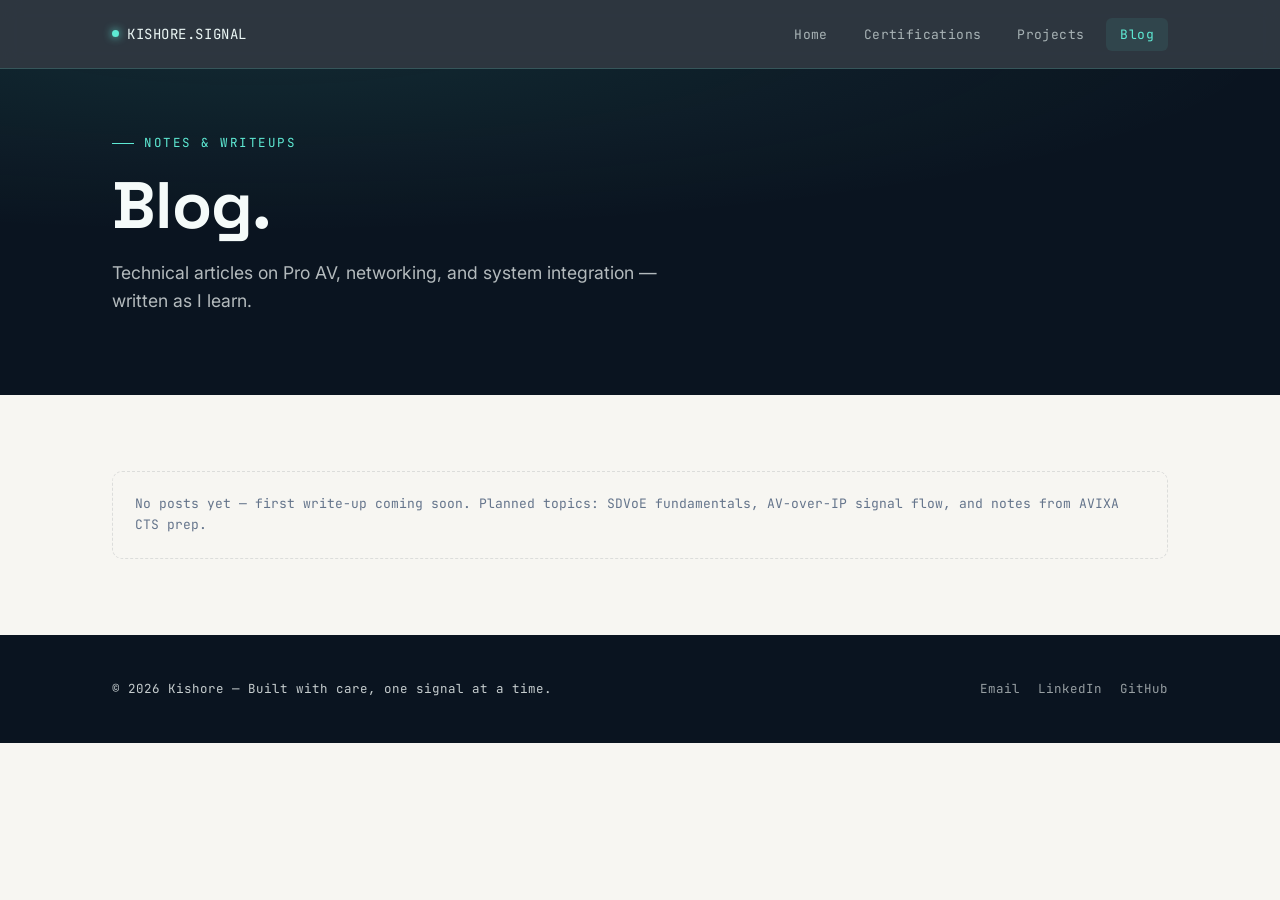
==== blog.html @ a91046f8 "Add files via upload" ====
<!DOCTYPE html>
<html lang="en">
<head>
<meta charset="UTF-8">
<meta name="viewport" content="width=device-width, initial-scale=1.0">
<title>Blog — Kishore</title>
<link rel="preconnect" href="https://fonts.googleapis.com">
<link href="https://fonts.googleapis.com/css2?family=Space+Grotesk:wght@500;600;700&family=Inter:wght@400;500;600&family=JetBrains+Mono:wght@400;500&display=swap" rel="stylesheet">
<link rel="stylesheet" href="styles.css">
</head>
<body>

<nav class="nav">
  <div class="wrap">
    <a href="index.html" class="nav-mark"><span class="dot"></span>KISHORE.SIGNAL</a>
    <ul class="nav-links">
      <li><a href="index.html">Home</a></li>
      <li><a href="certifications.html">Certifications</a></li>
      <li><a href="projects.html">Projects</a></li>
      <li><a href="blog.html" aria-current="page">Blog</a></li>
    </ul>
  </div>
</nav>

<header class="hero hero--compact">
  <div class="wrap">
    <p class="hero-eyebrow">Notes &amp; writeups</p>
    <h1>Blog.</h1>
    <p class="lede">Technical articles on Pro AV, networking, and system integration — written as I learn.</p>
  </div>
</header>

<section class="section">
  <div class="wrap">
    <!--
      To add a post, duplicate a .post-row block below (or remove the
      empty-note and add your first one). Keep dates in the same format
      for consistent sorting.
    -->

    <div class="empty-note reveal">
      No posts yet — first write-up coming soon. Planned topics: SDVoE fundamentals, AV-over-IP signal flow, and notes from AVIXA CTS prep.
    </div>

    <!-- Example post row, ready to duplicate:
    <div class="post-row reveal">
      <span class="post-date">2026.07.15</span>
      <div class="post-main">
        <h3><a href="#">Post title goes here</a></h3>
        <p>One or two line summary of the post content goes here.</p>
      </div>
    </div>
    -->
  </div>
</section>

<footer class="site-footer">
  <div class="wrap">
    <span class="foot-mark">© <span id="year"></span> Kishore — Built with care, one signal at a time.</span>
    <div class="foot-links">
      <a href="mailto:your@email.com">Email</a>
      <a href="https://linkedin.com/in/yourprofile">LinkedIn</a>
      <a href="https://github.com/yourgithub">GitHub</a>
    </div>
  </div>
</footer>

<script src="script.js"></script>
<script>document.getElementById('year').textContent = new Date().getFullYear();</script>
</body>
</html>
---- styles.css ----
/* ============================================================
   TOKENS
   ============================================================ */
:root {
  --ink: #0A1420;
  --ink-2: #101E30;
  --cyan: #5EEAD4;
  --cyan-dim: rgba(94, 234, 212, 0.35);
  --accent: #123C69;
  --paper: #F7F6F2;
  --paper-2: #EFEDE6;
  --slate: #1E2A38;
  --mist: #64748B;
  --line: rgba(30, 42, 56, 0.12);
  --line-dark: rgba(94, 234, 212, 0.18);

  --display: 'Space Grotesk', 'Segoe UI', sans-serif;
  --body: 'Inter', 'Segoe UI', sans-serif;
  --mono: 'JetBrains Mono', ui-monospace, monospace;

  --max: 1120px;
}

* { box-sizing: border-box; }

@media (prefers-reduced-motion: reduce) {
  *, *::before, *::after {
    animation-duration: 0.01ms !important;
    animation-iteration-count: 1 !important;
    transition-duration: 0.01ms !important;
    scroll-behavior: auto !important;
  }
}

html { scroll-behavior: smooth; }

body {
  margin: 0;
  font-family: var(--body);
  background: var(--paper);
  color: var(--slate);
  line-height: 1.6;
  -webkit-font-smoothing: antialiased;
}

a { color: inherit; text-decoration: none; }

img { max-width: 100%; display: block; }

::selection { background: var(--cyan-dim); color: var(--ink); }

:focus-visible {
  outline: 2px solid var(--cyan);
  outline-offset: 3px;
}

.wrap {
  max-width: var(--max);
  margin: 0 auto;
  padding: 0 32px;
}

/* ============================================================
   NAV
   ============================================================ */
.nav {
  position: sticky;
  top: 0;
  z-index: 50;
  background: rgba(10, 20, 32, 0.85);
  backdrop-filter: blur(10px);
  border-bottom: 1px solid var(--line-dark);
}

.nav .wrap {
  display: flex;
  align-items: center;
  justify-content: space-between;
  height: 68px;
}

.nav-mark {
  font-family: var(--mono);
  font-size: 14px;
  letter-spacing: 0.04em;
  color: #EAF6F4;
  display: flex;
  align-items: center;
  gap: 8px;
}

.nav-mark .dot {
  width: 7px;
  height: 7px;
  border-radius: 50%;
  background: var(--cyan);
  box-shadow: 0 0 8px var(--cyan);
}

.nav-links {
  display: flex;
  gap: 8px;
  list-style: none;
  margin: 0;
  padding: 0;
}

.nav-links a {
  font-family: var(--mono);
  font-size: 13px;
  letter-spacing: 0.03em;
  color: rgba(234, 246, 244, 0.65);
  padding: 8px 14px;
  border-radius: 6px;
  transition: color 0.2s ease, background 0.2s ease;
}

.nav-links a:hover,
.nav-links a[aria-current="page"] {
  color: var(--cyan);
  background: rgba(94, 234, 212, 0.08);
}

.nav-toggle { display: none; }

/* ============================================================
   HERO (dark, every page)
   ============================================================ */
.hero {
  background:
    radial-gradient(ellipse 80% 60% at 20% -10%, rgba(94,234,212,0.10), transparent),
    var(--ink);
  color: #F5FBFA;
  position: relative;
  overflow: hidden;
  padding: 88px 0 64px;
}

.hero.hero--compact { padding: 64px 0 48px; }

.hero-eyebrow {
  font-family: var(--mono);
  font-size: 12.5px;
  letter-spacing: 0.12em;
  text-transform: uppercase;
  color: var(--cyan);
  margin: 0 0 18px;
  display: flex;
  align-items: center;
  gap: 10px;
}

.hero-eyebrow::before {
  content: '';
  width: 22px;
  height: 1px;
  background: var(--cyan);
}

.hero h1 {
  font-family: var(--display);
  font-weight: 700;
  font-size: clamp(2.4rem, 5.4vw, 4.1rem);
  line-height: 1.04;
  letter-spacing: -0.01em;
  margin: 0 0 20px;
  max-width: 16ch;
}

.hero p.lede {
  font-size: 1.1rem;
  color: rgba(245, 251, 250, 0.72);
  max-width: 54ch;
  margin: 0 0 32px;
}

.hero-meta {
  display: flex;
  flex-wrap: wrap;
  gap: 10px 22px;
  font-family: var(--mono);
  font-size: 13px;
  color: rgba(245, 251, 250, 0.55);
  margin-bottom: 40px;
}

.hero-meta span { display: flex; align-items: center; gap: 7px; }

.hero-actions { display: flex; flex-wrap: wrap; gap: 14px; }

.btn {
  font-family: var(--mono);
  font-size: 13px;
  letter-spacing: 0.03em;
  padding: 13px 22px;
  border-radius: 8px;
  display: inline-flex;
  align-items: center;
  gap: 8px;
  transition: transform 0.15s ease, box-shadow 0.15s ease, background 0.15s ease;
  border: 1px solid transparent;
}

.btn-solid {
  background: var(--cyan);
  color: var(--ink);
  font-weight: 600;
}
.btn-solid:hover { transform: translateY(-2px); box-shadow: 0 10px 24px -10px var(--cyan-dim); }

.btn-line {
  border-color: rgba(245, 251, 250, 0.25);
  color: #F5FBFA;
}
.btn-line:hover { border-color: var(--cyan); color: var(--cyan); }

/* Oscilloscope signature */
.scope {
  margin-top: 56px;
  border-top: 1px solid var(--line-dark);
  padding-top: 18px;
}

.scope-label {
  font-family: var(--mono);
  font-size: 11px;
  letter-spacing: 0.08em;
  color: rgba(94, 234, 212, 0.55);
  text-transform: uppercase;
  margin-bottom: 10px;
}

.scope svg { width: 100%; height: 68px; display: block; }

.scope-path {
  fill: none;
  stroke: var(--cyan);
  stroke-width: 1.6;
  stroke-linecap: round;
  filter: drop-shadow(0 0 6px rgba(94,234,212,0.45));
  stroke-dasharray: 900;
  stroke-dashoffset: 900;
  animation: draw 2.4s ease-out forwards 0.3s;
}

@keyframes draw {
  to { stroke-dashoffset: 0; }
}

@media (prefers-reduced-motion: reduce) {
  .scope-path { stroke-dashoffset: 0; animation: none; }
}

/* ============================================================
   SECTIONS (light)
   ============================================================ */
.section { padding: 76px 0; }
.section + .section { border-top: 1px solid var(--line); }
.section-alt { background: var(--paper-2); }

.section-head {
  display: flex;
  align-items: baseline;
  justify-content: space-between;
  gap: 24px;
  margin-bottom: 40px;
  flex-wrap: wrap;
}

.section-eyebrow {
  font-family: var(--mono);
  font-size: 12px;
  letter-spacing: 0.1em;
  text-transform: uppercase;
  color: var(--accent);
}

.section h2 {
  font-family: var(--display);
  font-size: clamp(1.6rem, 3vw, 2.2rem);
  margin: 6px 0 0;
  letter-spacing: -0.01em;
}

.section-desc {
  color: var(--mist);
  max-width: 60ch;
  margin: 10px 0 0;
}

/* reveal on scroll */
.reveal {
  opacity: 0;
  transform: translateY(18px);
  transition: opacity 0.6s ease, transform 0.6s ease;
}
.reveal.is-visible { opacity: 1; transform: translateY(0); }

/* ============================================================
   CARD GRIDS
   ============================================================ */
.grid {
  display: grid;
  gap: 20px;
}
.grid-3 { grid-template-columns: repeat(3, 1fr); }
.grid-2 { grid-template-columns: repeat(2, 1fr); }

.card {
  background: #fff;
  border: 1px solid var(--line);
  border-radius: 14px;
  padding: 26px;
  transition: transform 0.2s ease, box-shadow 0.2s ease, border-color 0.2s ease;
}

.card:hover {
  transform: translateY(-4px);
  border-color: rgba(18, 60, 105, 0.25);
  box-shadow: 0 18px 32px -18px rgba(10, 20, 32, 0.18);
}

.card-tag {
  font-family: var(--mono);
  font-size: 11px;
  letter-spacing: 0.06em;
  text-transform: uppercase;
  color: var(--accent);
  background: rgba(18, 60, 105, 0.08);
  padding: 4px 9px;
  border-radius: 5px;
  display: inline-block;
  margin-bottom: 14px;
}

.card-tag.status-active {
  color: #0F766E;
  background: rgba(94, 234, 212, 0.18);
}

.card h3 {
  font-family: var(--display);
  font-size: 1.15rem;
  margin: 0 0 8px;
}

.card p {
  color: var(--mist);
  font-size: 0.94rem;
  margin: 0 0 14px;
}

.card-foot {
  display: flex;
  justify-content: space-between;
  align-items: center;
  font-family: var(--mono);
  font-size: 12px;
  color: var(--mist);
  border-top: 1px dashed var(--line);
  padding-top: 12px;
  margin-top: auto;
}

/* skills / competency chips */
.chip-group { margin-bottom: 28px; }
.chip-group h4 {
  font-family: var(--mono);
  font-size: 12px;
  letter-spacing: 0.06em;
  text-transform: uppercase;
  color: var(--accent);
  margin: 0 0 12px;
}
.chips { display: flex; flex-wrap: wrap; gap: 9px; }
.chip {
  font-size: 0.86rem;
  padding: 7px 13px;
  border-radius: 999px;
  background: #fff;
  border: 1px solid var(--line);
  color: var(--slate);
}

/* timeline (education) */
.timeline { border-left: 2px solid var(--line); padding-left: 28px; margin-left: 4px; }
.tl-item { position: relative; padding-bottom: 30px; }
.tl-item:last-child { padding-bottom: 0; }
.tl-item::before {
  content: '';
  position: absolute;
  left: -34px;
  top: 4px;
  width: 10px;
  height: 10px;
  border-radius: 50%;
  background: var(--cyan);
  box-shadow: 0 0 0 4px rgba(94,234,212,0.2);
}
.tl-item h4 { font-family: var(--display); margin: 0 0 4px; font-size: 1.05rem; }
.tl-item span { font-family: var(--mono); font-size: 12px; color: var(--mist); }

/* blog list */
.post-row {
  display: flex;
  gap: 24px;
  padding: 24px 0;
  border-bottom: 1px solid var(--line);
  align-items: baseline;
  flex-wrap: wrap;
}
.post-date {
  font-family: var(--mono);
  font-size: 12.5px;
  color: var(--mist);
  min-width: 96px;
}
.post-row h3 { font-family: var(--display); font-size: 1.15rem; margin: 0 0 6px; }
.post-row p { color: var(--mist); margin: 0; font-size: 0.94rem; max-width: 60ch; }
.post-main { flex: 1; min-width: 240px; }

.empty-note {
  font-family: var(--mono);
  font-size: 13px;
  color: var(--mist);
  border: 1px dashed var(--line);
  border-radius: 10px;
  padding: 22px;
}

/* ============================================================
   FOOTER
   ============================================================ */
.site-footer {
  background: var(--ink);
  color: rgba(245, 251, 250, 0.6);
  padding: 44px 0;
}
.site-footer .wrap {
  display: flex;
  justify-content: space-between;
  align-items: center;
  flex-wrap: wrap;
  gap: 16px;
}
.site-footer .foot-mark {
  font-family: var(--mono);
  font-size: 12.5px;
  color: rgba(245, 251, 250, 0.8);
}
.foot-links { display: flex; gap: 18px; font-family: var(--mono); font-size: 12.5px; }
.foot-links a:hover { color: var(--cyan); }

/* ============================================================
   RESPONSIVE
   ============================================================ */
@media (max-width: 860px) {
  .grid-3 { grid-template-columns: repeat(2, 1fr); }
  .nav-links { display: none; }
}
@media (max-width: 560px) {
  .grid-3, .grid-2 { grid-template-columns: 1fr; }
  .wrap { padding: 0 20px; }
  .hero { padding: 64px 0 44px; }
  .section { padding: 56px 0; }
}
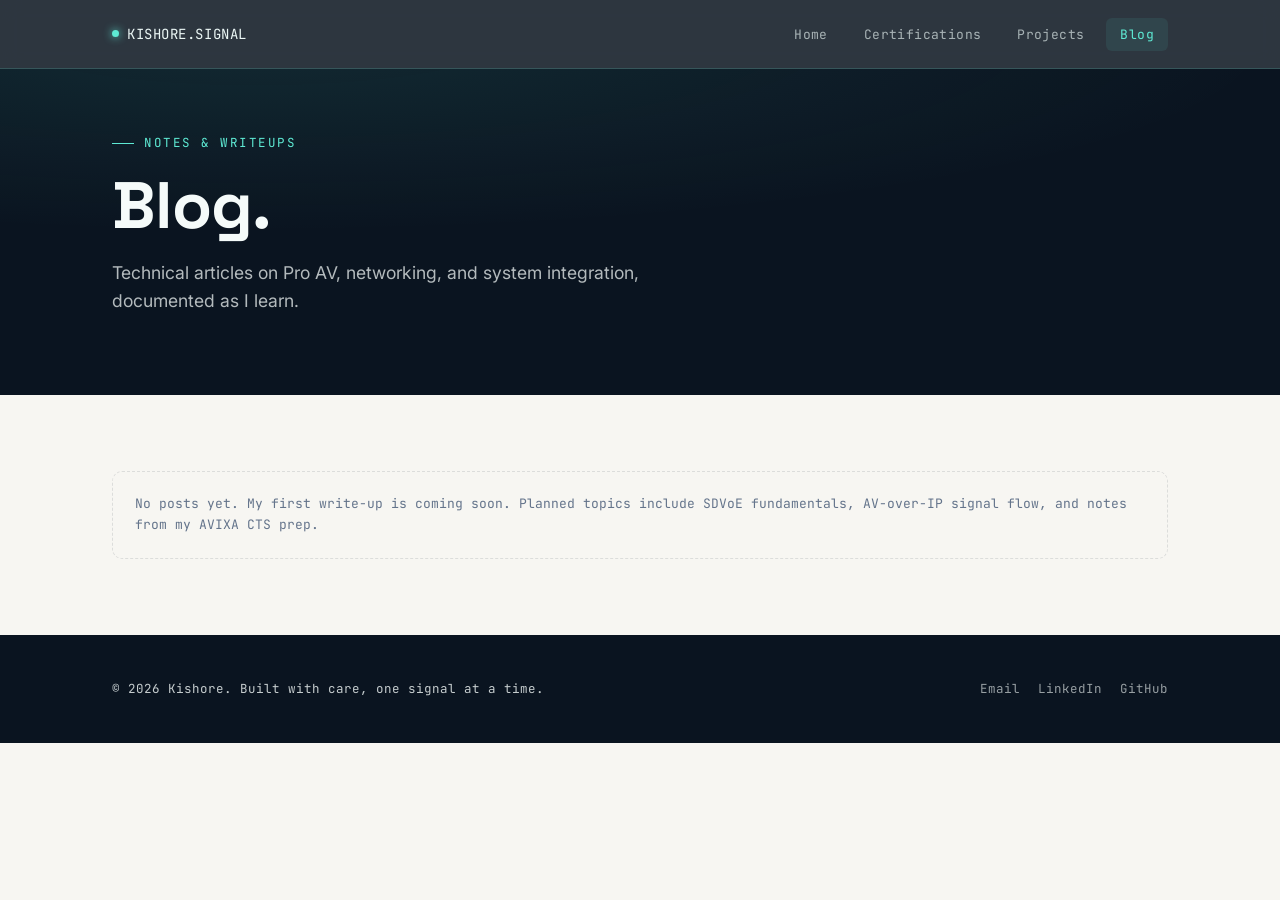
==== commit 988f8aa4: "Update blog.html Gemini footer change" ====
--- a/blog.html
+++ b/blog.html
@@ -26,7 +26,7 @@
   <div class="wrap">
     <p class="hero-eyebrow">Notes &amp; writeups</p>
     <h1>Blog.</h1>
-    <p class="lede">Technical articles on Pro AV, networking, and system integration — written as I learn.</p>
+    <p class="lede">Technical articles on Pro AV, networking, and system integration, documented as I learn.</p>
   </div>
 </header>
 
@@ -39,7 +39,7 @@
     -->
 
     <div class="empty-note reveal">
-      No posts yet — first write-up coming soon. Planned topics: SDVoE fundamentals, AV-over-IP signal flow, and notes from AVIXA CTS prep.
+      No posts yet. My first write-up is coming soon. Planned topics include SDVoE fundamentals, AV-over-IP signal flow, and notes from my AVIXA CTS prep.
     </div>
 
     <!-- Example post row, ready to duplicate:
@@ -56,7 +56,7 @@
 
 <footer class="site-footer">
   <div class="wrap">
-    <span class="foot-mark">© <span id="year"></span> Kishore — Built with care, one signal at a time.</span>
+    <span class="foot-mark">© <span id="year"></span> Kishore. Built with care, one signal at a time.</span>
     <div class="foot-links">
       <a href="mailto:your@email.com">Email</a>
       <a href="https://linkedin.com/in/yourprofile">LinkedIn</a>
--- a/styles.css
+++ b/styles.css
@@ -301,19 +301,118 @@
    ============================================================ */
 .grid {
   display: grid;
-  gap: 20px;
+  gap: 30px 26px;
 }
 .grid-3 { grid-template-columns: repeat(3, 1fr); }
 .grid-2 { grid-template-columns: repeat(2, 1fr); }
 
+/* ============================================================
+   CERTIFICATE CARD — flip top + fixed footer
+   ============================================================ */
+.cert-card {
+  background: #fff;
+  border: 1px solid var(--line);
+  border-radius: 14px;
+  overflow: hidden;
+  display: flex;
+  flex-direction: column;
+  transition: box-shadow 0.2s ease, transform 0.2s ease;
+}
+.cert-card:hover {
+  box-shadow: 0 18px 32px -18px rgba(10, 20, 32, 0.16);
+}
+
+.flip-wrap { perspective: 1400px; cursor: pointer; }
+
+.flip-card {
+  position: relative;
+  height: 320px;
+  transition: transform 0.6s cubic-bezier(0.4, 0.2, 0.2, 1);
+  transform-style: preserve-3d;
+}
+.flip-wrap.is-flipped .flip-card { transform: rotateY(180deg); }
+
+.flip-face {
+  position: absolute;
+  inset: 0;
+  backface-visibility: hidden;
+  background: #fff;
+  padding: 24px 24px 16px;
+  display: flex;
+  flex-direction: column;
+}
+
+.flip-front { justify-content: flex-start; }
+
+.flip-back {
+  transform: rotateY(180deg);
+  text-align: center;
+  align-items: center;
+  justify-content: center;
+}
+
+.flip-back-label {
+  font-family: var(--mono);
+  font-size: 11px;
+  letter-spacing: 0.06em;
+  text-transform: uppercase;
+  color: var(--accent);
+  margin-bottom: 8px;
+}
+
+.flip-back h3 { margin: 0 0 8px; }
+.flip-back p { margin: 0; font-size: 0.88rem; color: var(--mist); }
+
+.cert-footer {
+  border-top: 1px dashed var(--line);
+  padding: 14px 24px 20px;
+  font-family: var(--mono);
+}
+.cert-footer-row {
+  display: flex;
+  justify-content: space-between;
+  font-size: 12px;
+  color: var(--mist);
+}
+.cert-view {
+  text-align: center;
+  margin-top: 10px;
+  font-size: 12.5px;
+}
+.cert-view a { color: var(--accent); }
+.cert-view a:hover { color: #0F766E; }
+
+.verify-link {
+  font-family: var(--mono);
+  font-size: 11.5px;
+  color: var(--accent);
+  word-break: break-all;
+}
+a.verify-link:hover { color: #0F766E; }
+
+/* AVIXA "in progress" glow — draws the eye without shouting.
+   Uses box-shadow (not a pseudo-element) since box-shadow is never
+   clipped by the element's own overflow:hidden, unlike ::before content. */
+.cert-card.glow-card {
+  animation: glow-pulse 2.6s ease-in-out infinite;
+}
+@keyframes glow-pulse {
+  0%, 100% { box-shadow: 0 0 22px 3px rgba(94, 234, 212, 0.35); }
+  50%      { box-shadow: 0 0 48px 14px rgba(94, 234, 212, 0.7); }
+}
+@media (prefers-reduced-motion: reduce) {
+  .cert-card.glow-card { animation: none; box-shadow: 0 0 40px 10px rgba(94, 234, 212, 0.55); }
+}
+
+/* Plain (non-flip) card — used on Projects page */
 .card {
+  position: relative;
   background: #fff;
   border: 1px solid var(--line);
   border-radius: 14px;
   padding: 26px;
   transition: transform 0.2s ease, box-shadow 0.2s ease, border-color 0.2s ease;
 }
-
 .card:hover {
   transform: translateY(-4px);
   border-color: rgba(18, 60, 105, 0.25);
@@ -464,3 +563,60 @@
   .hero { padding: 64px 0 44px; }
   .section { padding: 56px 0; }
 }
+
+/* ============================================================
+   VALIDITY — CORNER RIBBON + LEGEND
+   ============================================================ */
+.corner-ribbon {
+  position: absolute;
+  top: 0;
+  right: 0;
+  width: 0;
+  height: 0;
+  border-style: solid;
+  border-width: 0 64px 64px 0;
+  border-color: transparent transparent transparent transparent;
+  z-index: 2;
+}
+.corner-ribbon.lifetime  { border-color: transparent #0F766E transparent transparent; }
+.corner-ribbon.renewable { border-color: transparent #D97706 transparent transparent; }
+.corner-ribbon.expiring  { border-color: transparent #B91C1C transparent transparent; }
+
+.legend-block {
+  margin: 0 auto 48px;
+  padding: 26px 32px;
+  max-width: 620px;
+  text-align: center;
+  background: #fff;
+  border: 1px solid var(--line);
+  border-radius: 14px;
+}
+.legend {
+  display: flex;
+  flex-wrap: wrap;
+  justify-content: center;
+  gap: 22px;
+  margin-bottom: 14px;
+  font-family: var(--mono);
+  font-size: 13px;
+  color: var(--slate);
+}
+.legend-item { display: flex; align-items: center; gap: 9px; }
+.legend-swatch {
+  width: 20px;
+  height: 20px;
+  border-radius: 4px;
+  flex-shrink: 0;
+}
+.legend-swatch.lifetime  { background: #0F766E; }
+.legend-swatch.renewable { background: #D97706; }
+.legend-swatch.expiring  { background: #B91C1C; }
+
+.flip-instruction {
+  font-family: var(--mono);
+  font-size: 12.5px;
+  color: var(--mist);
+  margin: 0;
+  padding-top: 14px;
+  border-top: 1px dashed var(--line);
+}
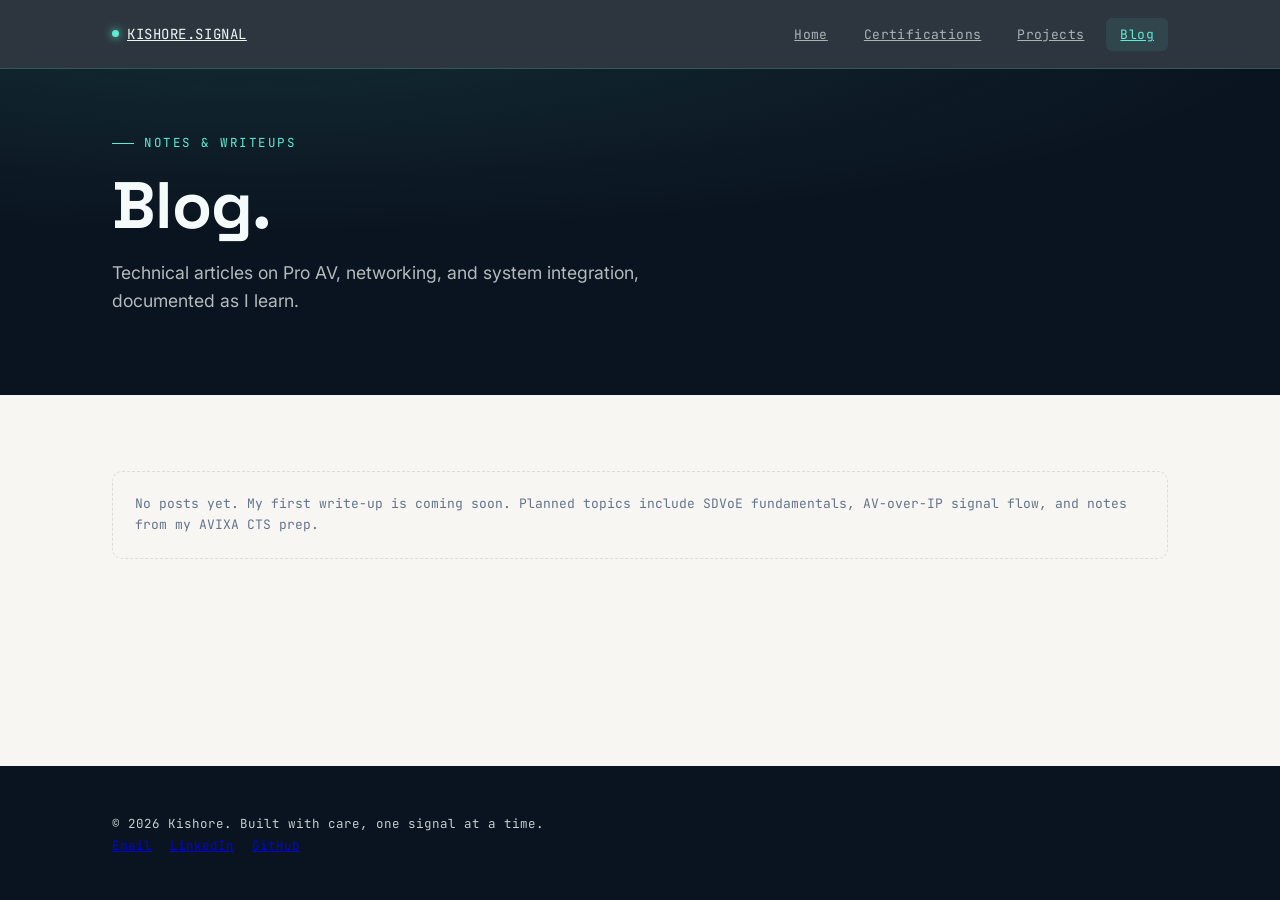
==== commit de8c3608: "Update blog.html added font awesome icon" ====
--- a/blog.html
+++ b/blog.html
@@ -6,6 +6,7 @@
 <title>Blog — Kishore</title>
 <link rel="preconnect" href="https://fonts.googleapis.com">
 <link href="https://fonts.googleapis.com/css2?family=Space+Grotesk:wght@500;600;700&family=Inter:wght@400;500;600&family=JetBrains+Mono:wght@400;500&display=swap" rel="stylesheet">
+<link rel="stylesheet" href="https://cdnjs.cloudflare.com/ajax/libs/font-awesome/6.4.0/css/all.min.css">
 <link rel="stylesheet" href="styles.css">
 </head>
 <body>
--- a/styles.css
+++ b/styles.css
@@ -41,6 +41,12 @@
   color: var(--slate);
   line-height: 1.6;
   -webkit-font-smoothing: antialiased;
+  /* Add these 3 lines to enable the sticky footer: */
+  display: flex;
+  flex-direction: column;
+  min-height: 100vh;
+}
+
 }
 
 a { color: inherit; text-decoration: none; }
@@ -534,6 +540,10 @@
   background: var(--ink);
   color: rgba(245, 251, 250, 0.6);
   padding: 44px 0;
+  /* Add this line to push the footer to the bottom: */
+  margin-top: auto;
+}
+
 }
 .site-footer .wrap {
   display: flex;
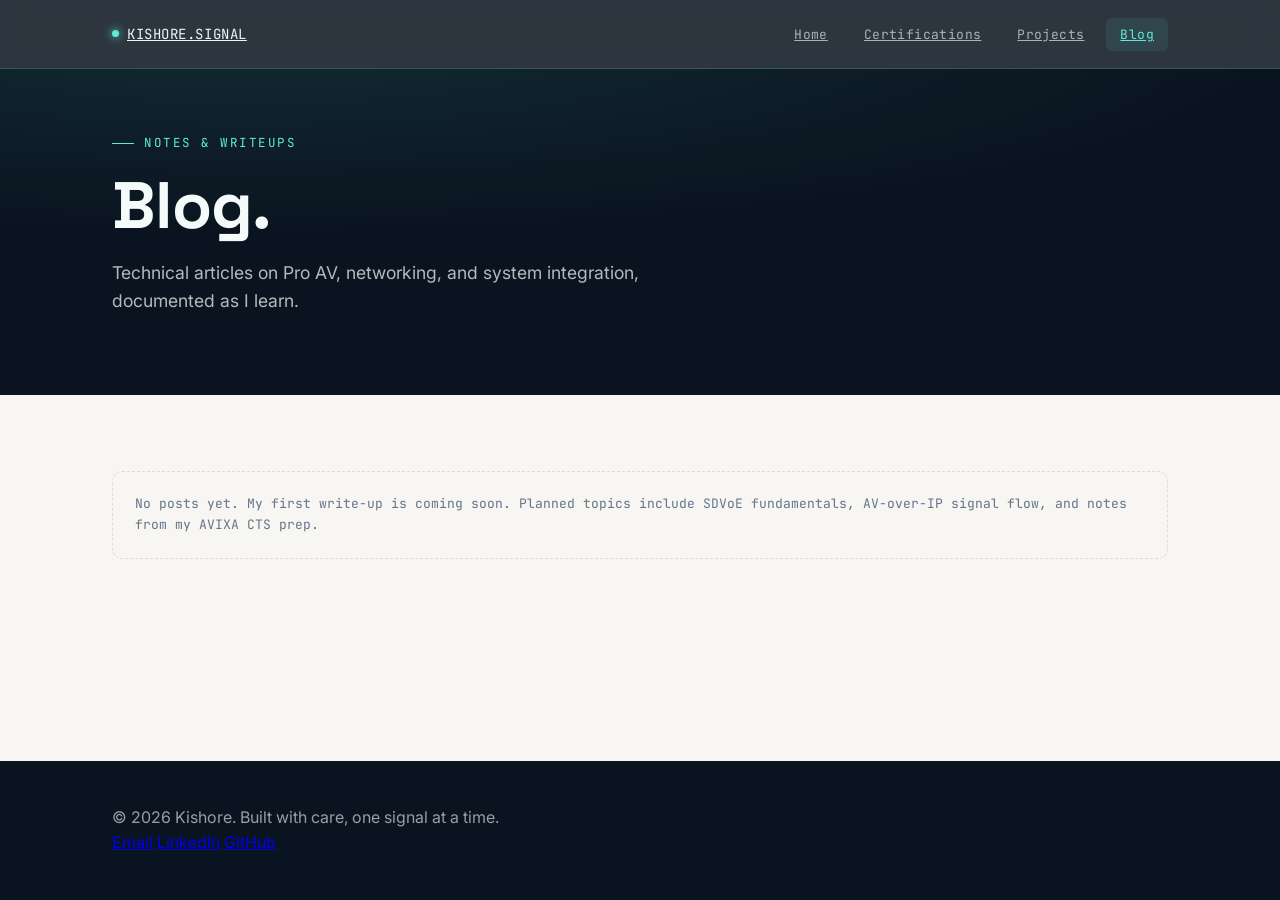
==== commit 5521a5a9: "Update blog.html font awesome version update" ====
--- a/blog.html
+++ b/blog.html
@@ -6,7 +6,7 @@
 <title>Blog — Kishore</title>
 <link rel="preconnect" href="https://fonts.googleapis.com">
 <link href="https://fonts.googleapis.com/css2?family=Space+Grotesk:wght@500;600;700&family=Inter:wght@400;500;600&family=JetBrains+Mono:wght@400;500&display=swap" rel="stylesheet">
-<link rel="stylesheet" href="https://cdnjs.cloudflare.com/ajax/libs/font-awesome/6.4.0/css/all.min.css">
+<link rel="stylesheet" href="https://cdnjs.cloudflare.com/ajax/libs/font-awesome/6.5.1/css/all.min.css">
 <link rel="stylesheet" href="styles.css">
 </head>
 <body>
--- a/styles.css
+++ b/styles.css
@@ -540,25 +540,75 @@
   background: var(--ink);
   color: rgba(245, 251, 250, 0.6);
   padding: 44px 0;
-  /* Add this line to push the footer to the bottom: */
-  margin-top: auto;
-}
-
-}
-.site-footer .wrap {
-  display: flex;
-  justify-content: space-between;
+  margin-top: auto; 
+}
+
+/* New Split Layout Container */
+.footer-layout {
+  display: flex;
+  justify-content: space-between; /* Pushes left and right sides apart */
   align-items: center;
   flex-wrap: wrap;
-  gap: 16px;
-}
-.site-footer .foot-mark {
+  gap: 32px;
+}
+
+.footer-left .foot-mark {
   font-family: var(--mono);
   font-size: 12.5px;
-  color: rgba(245, 251, 250, 0.8);
-}
-.foot-links { display: flex; gap: 18px; font-family: var(--mono); font-size: 12.5px; }
-.foot-links a:hover { color: var(--cyan); }
+  color: rgba(245, 251, 250, 0.5);
+}
+
+.footer-right {
+  display: flex;
+  flex-direction: column; /* Forces the text to stack directly above the icons */
+  align-items: flex-start; /* Keeps the text and icons neatly aligned on the left edge of their box */
+  gap: 16px; /* Adds that vertical padding between the text and the icons */
+}
+
+.connect-label {
+  font-family: var(--mono);
+  font-size: 14px; /* Increased the font size (was 12px) */
+  color: rgba(245, 251, 250, 0.7);
+  text-transform: uppercase;
+  letter-spacing: 0.08em;
+}
+
+
+/* Spaced out icons */
+.social-icons {
+  display: flex;
+  gap: 26px; /* Increased gap to fix the cramped look */
+  align-items: center;
+}
+
+/* Force override the blue default links */
+.social-icons a {
+  color: rgba(245, 251, 250, 0.7) !important; 
+  font-size: 20px; /* Slightly larger icons */
+  text-decoration: none;
+  transition: color 0.2s ease, transform 0.2s ease;
+  display: flex;
+}
+
+.social-icons a:hover,
+.social-icons a:focus-visible {
+  color: var(--cyan) !important; /* Turns cyan on hover */
+  transform: translateY(-3px);
+  outline: none;
+}
+
+/* Mobile Responsiveness: Stacks nicely on phones */
+@media (max-width: 768px) {
+  .footer-layout {
+    flex-direction: column-reverse; /* Puts copyright on bottom, icons on top */
+    align-items: center;
+    text-align: center;
+  }
+  .footer-right {
+    justify-content: center;
+  }
+}
+
 
 /* ============================================================
    RESPONSIVE
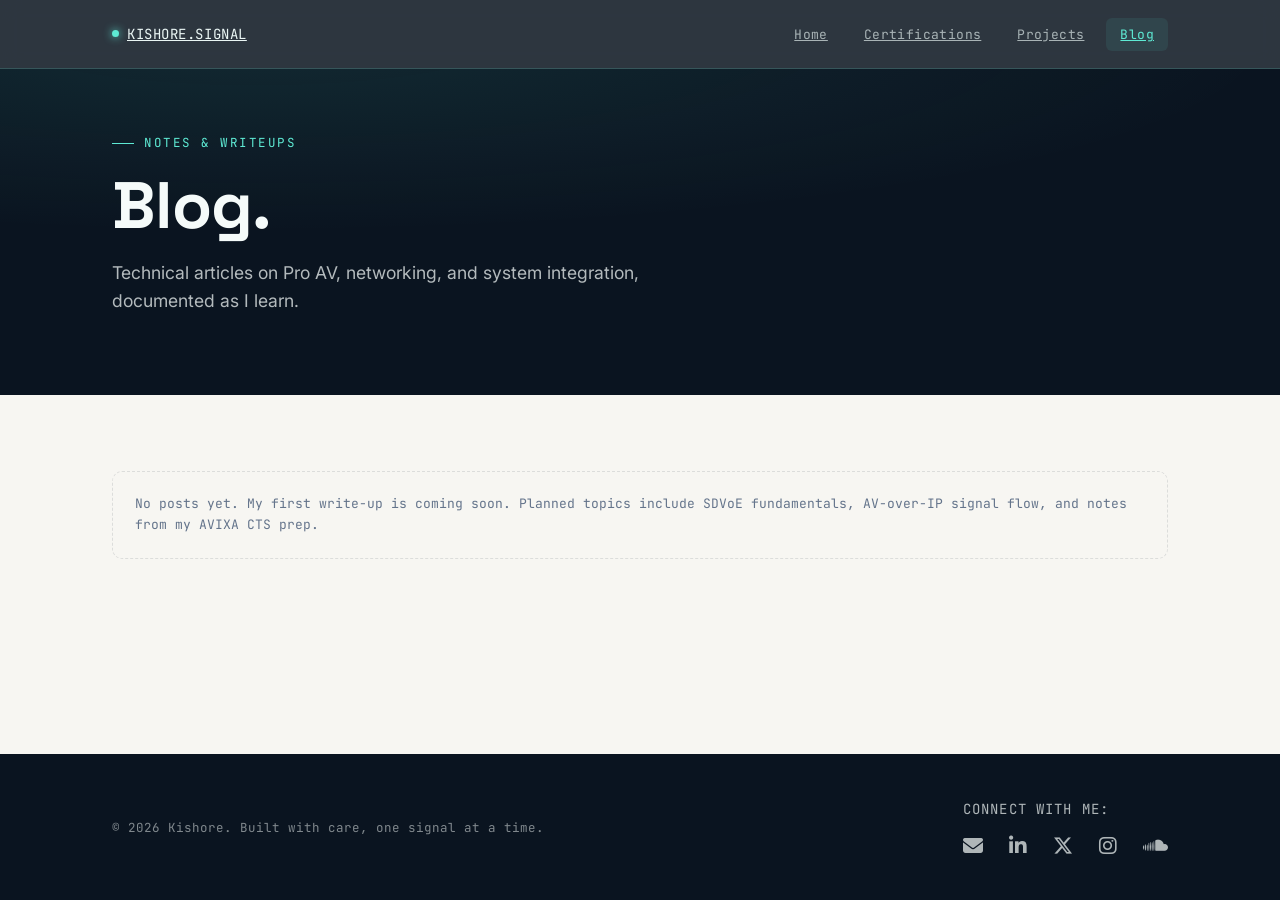
==== commit 3cadc279: "Update blog.html footer changes" ====
--- a/blog.html
+++ b/blog.html
@@ -56,13 +56,23 @@
 </section>
 
 <footer class="site-footer">
-  <div class="wrap">
-    <span class="foot-mark">© <span id="year"></span> Kishore. Built with care, one signal at a time.</span>
-    <div class="foot-links">
-      <a href="mailto:your@email.com">Email</a>
-      <a href="https://linkedin.com/in/yourprofile">LinkedIn</a>
-      <a href="https://github.com/yourgithub">GitHub</a>
+  <div class="wrap footer-layout">
+    
+    <div class="footer-left">
+      <span class="foot-mark">© <span id="year"></span> Kishore. Built with care, one signal at a time.</span>
     </div>
+    
+    <div class="footer-right">
+      <span class="connect-label">Connect with me:</span>
+      <div class="social-icons">
+        <a href="mailto:humus.gristly0p@icloud.com" aria-label="Email" title="Email"><i class="fa-solid fa-envelope"></i></a>
+        <a href="https://linkedin.com/in/kishoreshyam" target="_blank" rel="noopener" aria-label="LinkedIn" title="LinkedIn"><i class="fa-brands fa-linkedin-in"></i></a>
+        <a href="https://x.com/mirudox?s=11" target="_blank" rel="noopener" aria-label="X" title="X (Twitter)"><i class="fa-brands fa-x-twitter"></i></a>
+        <a href="https://www.instagram.com/mirudox_av?utm_source=qr" target="_blank" rel="noopener" aria-label="Instagram" title="Instagram"><i class="fa-brands fa-instagram"></i></a>
+        <a href="https://on.soundcloud.com/vl6Q0mZX44cgOZYDjL" target="_blank" rel="noopener" aria-label="SoundCloud" title="SoundCloud"><i class="fa-brands fa-soundcloud"></i></a>
+      </div>
+    </div>
+
   </div>
 </footer>
 
